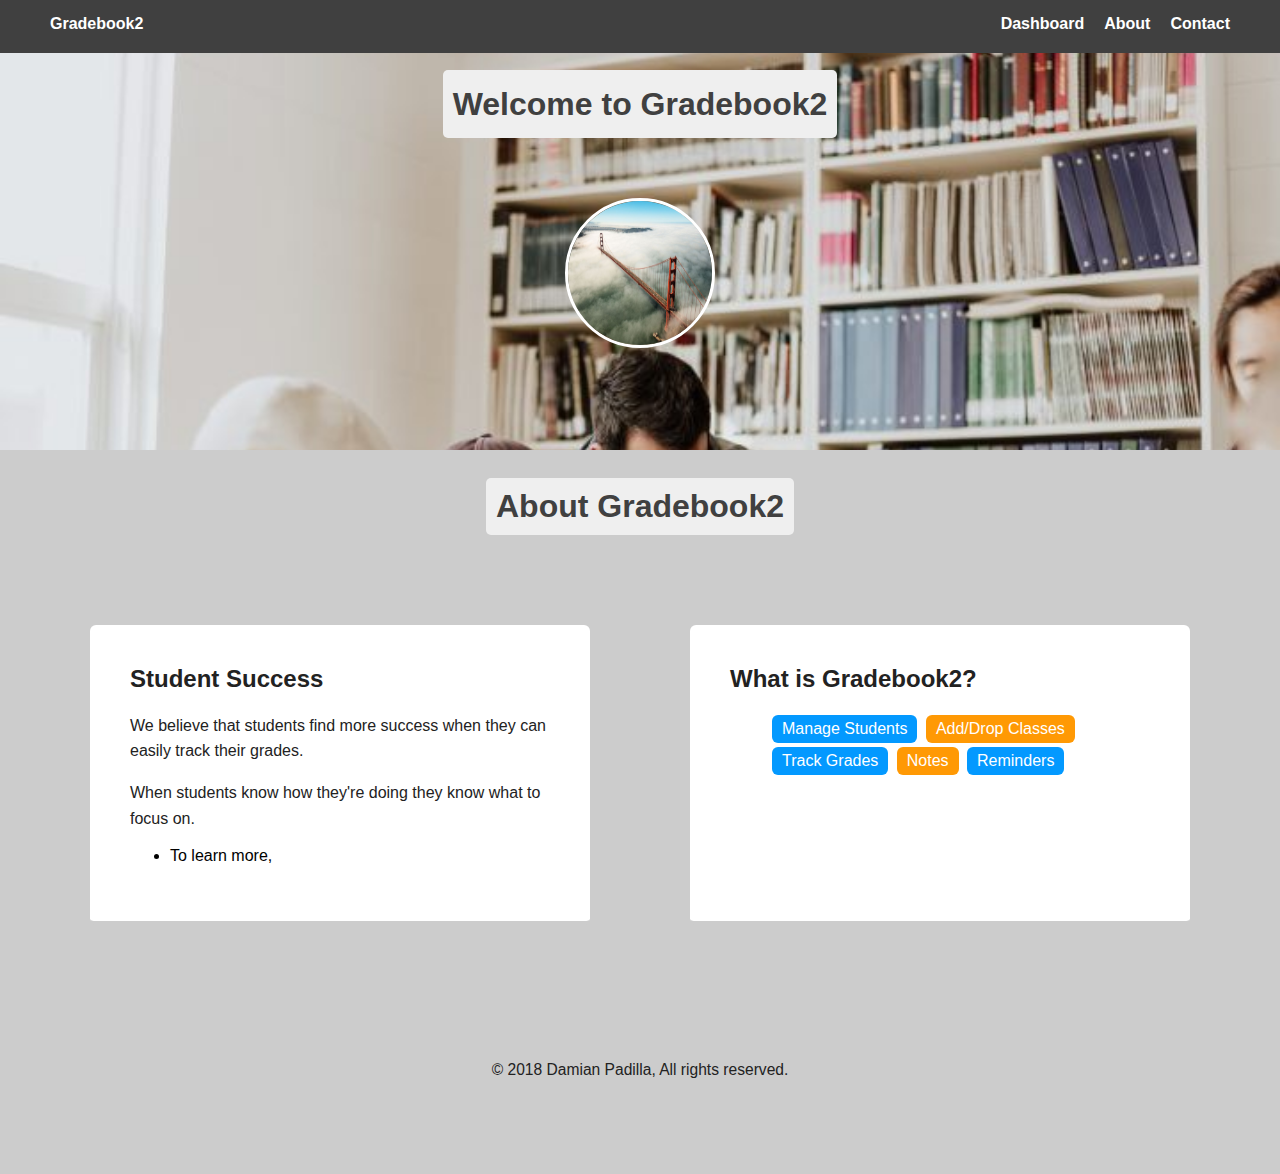
==== index.html @ f1ff925c "Added Files" ====
<!DOCTYPE html>
<html lang="en" dir="ltr">
  <head>
    <meta charset="utf-8">
    <title></title>
  <link rel="stylesheet" href="home.css">
</head>
  <body>

    <div class="main-nav">
      <ul class="nav">
        <li class="name">Gradebook2</li>
        <li><a href="dashboard.html">Dashboard</a></li>
        <li><a href="about.html">About</a></li>
        <li><a href="contact.html">Contact</a></li>
      </ul>
    </div>

<header>
  <h1>Welcome to Gradebook2</h1>
  <img src="sanfran.jpg" alt="Golden Gate Bridge" class="profile-image">


</header>
<br>
<h1 class="tag name">About Gradebook2</h1>
<main class="flex">
      <div class="card">
        <h2>Student Success</h2>
        <p>We believe that students find more success when they can easily track their grades.</p>
        <p>When students know how they're doing they know what to focus on.</p>
        <ul>
          <li class="aboutLink">To learn more, <a href="about.html">read our story.</a></li>
        </ul>
      </div>

      <div class="card">
        <h2>What is Gradebook2?</h2>
        <p> </p>
        <ul class="features">
          <li>Manage Students</li>
          <li>Add/Drop Classes</li>
          <li>Track Grades</li>
          <li>Notes</li>
          <li>Reminders</li>
        </ul>
        <p></p>
      </div>

    </main>


  </body>
  <footer>
  <ul>
    <li><a href="#" class="social twitter">Twitter</a></li>
    <li><a href="#" class="social linkedin">LinkedIn</a></li>
    <li><a href="#" class="social github">Github</a></li>
  </ul>
  <p class="copyright">&copy; 2018 Damian Padilla, All rights reserved.</p>
</footer>
</html>
---- home.css ----
/* Global Layout Set-up */
* {
  box-sizing: border-box;
}


body {
  margin: 0;
  padding: 0;
  text-align: center;
  font-family: 'Roboto', sans-serif;
  color: #222;
  background: #cccccc;
}
/* Link Styles */

a {
  text-decoration: none;
  color: white;
}
a:hover {
  color: #6633ff;
}

/* Section Styles */

.main-nav {
  width: 100%;
  background: #404040;
  min-height: 30px;
  padding: 10px;
  position: fixed;
  text-align: center;
}
.nav {
  display: flex;
  justify-content: space-around;
  font-weight: 700;
  list-style-type: none;
  margin: 0 auto;
  padding: 0;
}
.nav .name {
  display: none;
}
.nav li {
  padding: 5px 10px 10px 10px;
}
.nav a {
  transition: all .5s;
}
.nav a:hover {
  color: white
}

header {

  background-color: white;
  background: url('keyvisual.jpg');
  background-size:cover;
  background-repeat: no-repeat;
  background-position: left top;
  overflow: hidden;
  padding-top: 60px;
}
header {
  line-height: 1.5;
}
h1{
  background-color: #efefef;
  color: #404040;
  padding: 10px;
  border-radius: 5px;
  display: table;
  margin: 10px auto;
}
header .profile-image {
  margin-top: 50px;
  width: 150px;
  height: 150px;
  border-radius: 50%;
  border: 3px solid white;
  transition: all .5s;
}
header .profile-image:hover {
  transform: scale(1.2);
}
.tag {
  background-color: #efefef;
  color: #404040;
  padding: 10px;
  border-radius: 5px;
  display: table;
  margin: 10px auto;
}
.location {
  background-color: #222;
  color: white;
}
.card {
  margin: 30px;
  padding: 20px 40px 40px;
  max-width: 500px;
  text-align: left;
  background: #fff;
  border-bottom: 4px solid #ccc;
  border-radius: 6px;
}
.card:hover {
  border-color: #ff99ff;
}
.aboutLink{
  color: black;
}

ul.skills {
  padding: 0;
  text-align: center;
}

.features li {
  border-radius: 6px;
  display: inline-block;
  background: #ff9904;
  color: white;
  padding: 5px 10px;
  margin: 2px;
}

.features li:nth-child(odd) {
  background: #0399ff;
}

footer {
  width: 100%;
  min-height: 30px;
  padding: 20px 0 40px 20px;
}

footer .copyright {
  top: -8px;
  margin-right: 20px;
  font-size: .75em;
}

footer ul {
  list-style-type: none;
  margin: 0;
  padding: 0;
}

footer ul li {
  display: inline-block;
}

a.social {
  display: inline-block;
  text-indent: -9999px;
  margin-left: 5px;
  width: 30px;
  height: 30px;
  background-size: 30px 30px;
  opacity: .5;
  transition: all .25s;
}
a.twitter {
  background-image: url(images/twitter.svg);
}
a.linkedin {
  background-image: url(images/linkedin.svg);
}
a.github {
  background-image: url(images/github.svg);
}
a.social:hover {
  opacity: 1;
}
.clearfix {
  clear: both;
}

/* Styles for larger screens */
@media screen and (min-width: 720px) {

  .flex {
      display: flex;
      max-width: 1200px;
      justify-content: space-around;
      margin: 0 auto;
  }

  header {
    min-height: 450px;
  }

  .nav {
    max-width: 1200px;
  }

  .nav .name {
    display: block;
    margin-right: auto;
    color: white;
  }

  main {
    padding-top: 50px;
  }

  main p {
    line-height: 1.6em;
  }

  footer {
    font-size: 1.3em;
    max-width: 1200px;
    margin: 40px auto;
  }

}
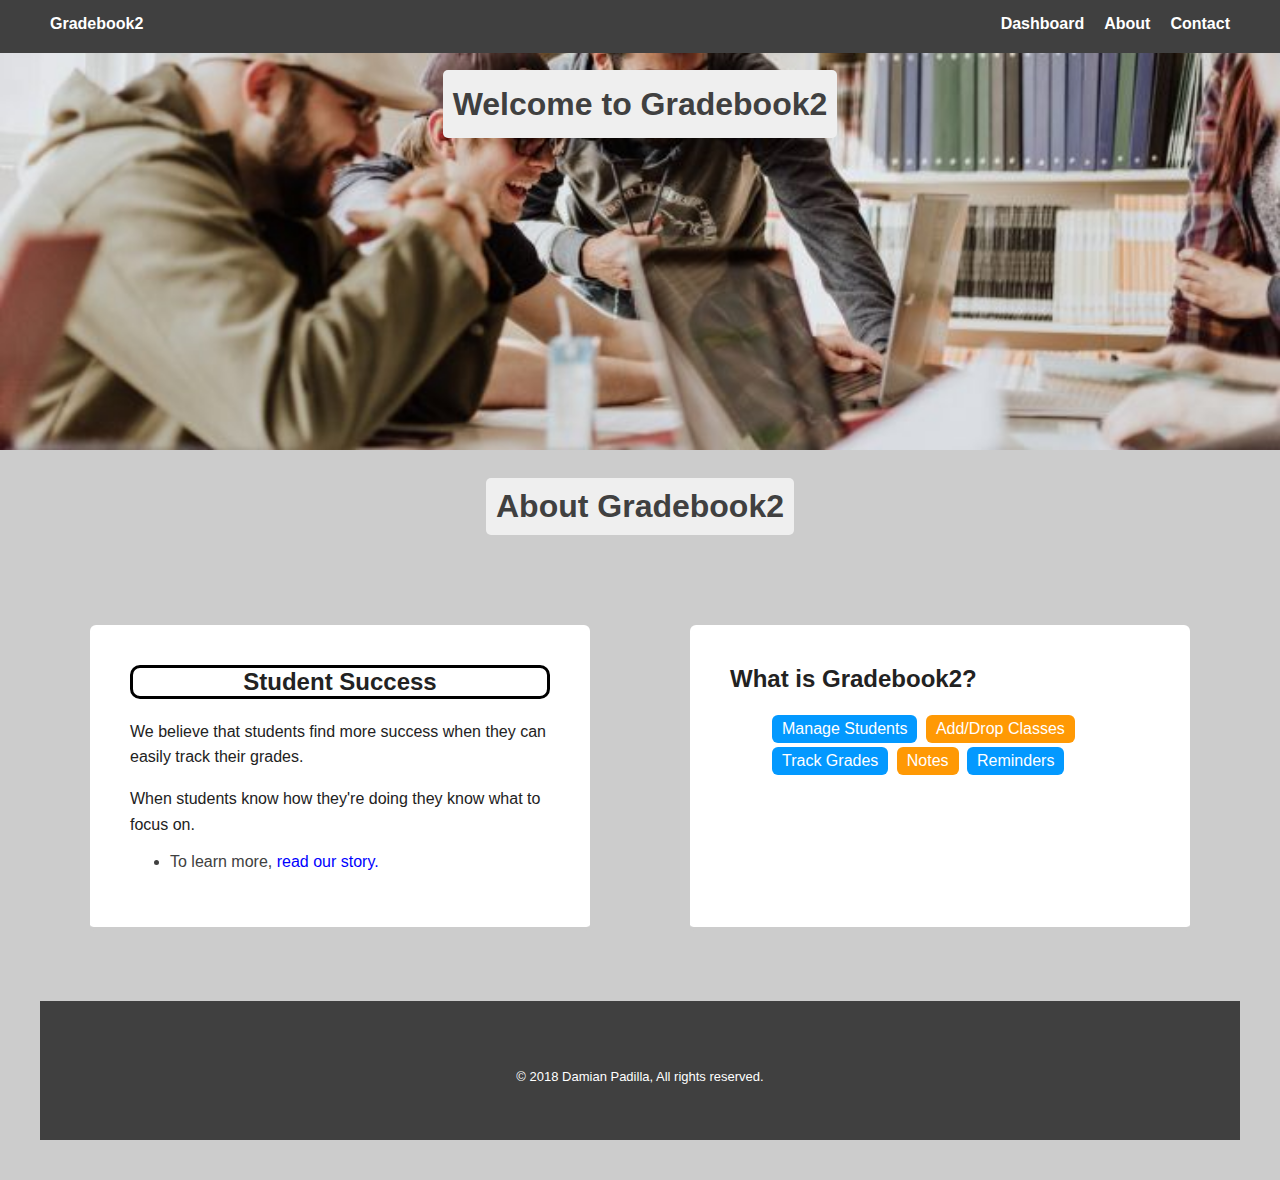
==== commit e790b22c: "Page Updates" ====
--- a/index.html
+++ b/index.html
@@ -7,9 +7,13 @@
 </head>
   <body>
 
+
+
+
+
     <div class="main-nav">
       <ul class="nav">
-        <li class="name">Gradebook2</li>
+        <li class="name"><a href="index.html">Gradebook2</a</li>
         <li><a href="dashboard.html">Dashboard</a></li>
         <li><a href="about.html">About</a></li>
         <li><a href="contact.html">Contact</a></li>
@@ -18,7 +22,7 @@
 
 <header>
   <h1>Welcome to Gradebook2</h1>
-  <img src="sanfran.jpg" alt="Golden Gate Bridge" class="profile-image">
+<!--<img src="sanfran.jpg" alt="Golden Gate Bridge" class="profile-image">-->
 
 
 </header>
@@ -26,11 +30,12 @@
 <h1 class="tag name">About Gradebook2</h1>
 <main class="flex">
       <div class="card">
-        <h2>Student Success</h2>
+        <h2 class="card-title">Student Success</h2>
         <p>We believe that students find more success when they can easily track their grades.</p>
         <p>When students know how they're doing they know what to focus on.</p>
         <ul>
-          <li class="aboutLink">To learn more, <a href="about.html">read our story.</a></li>
+          <li class="aboutLink">To learn more, <a href="about.html" class="aboutLinkText
+            ">read our story.</a></li>
         </ul>
       </div>
 
@@ -38,11 +43,11 @@
         <h2>What is Gradebook2?</h2>
         <p> </p>
         <ul class="features">
-          <li>Manage Students</li>
-          <li>Add/Drop Classes</li>
-          <li>Track Grades</li>
-          <li>Notes</li>
-          <li>Reminders</li>
+          <li class="manage">Manage Students</li>
+          <li class="addClass">Add/Drop Classes</li>
+          <li class="track">Track Grades</li>
+          <li class="notes">Notes</li>
+          <li class="reminders">Reminders</li>
         </ul>
         <p></p>
       </div>
@@ -53,10 +58,11 @@
   </body>
   <footer>
   <ul>
-    <li><a href="#" class="social twitter">Twitter</a></li>
-    <li><a href="#" class="social linkedin">LinkedIn</a></li>
-    <li><a href="#" class="social github">Github</a></li>
+    <li><a href="https://twitter.com/dpadizzy?lang=en" target="
+      "class="social twitter">Twitter</a></li>
+    <li><a href="https://www.linkedin.com/in/damian-padilla-9031287a/" target="_blank" class="social linkedin">LinkedIn</a></li>
+    <li><a href="https://github.com/Dpadizzy" target="_blank" class="social github">Github</a></li>
   </ul>
-  <p class="copyright">&copy; 2018 Damian Padilla, All rights reserved.</p>
+  <p class="copyright"><small>&copy; 2018 Damian Padilla, All rights reserved.</small></p>
 </footer>
 </html>
--- a/home.css
+++ b/home.css
@@ -30,8 +30,9 @@
   min-height: 30px;
   padding: 10px;
   position: fixed;
-  text-align: center;
-}
+  text-align: right;
+}
+
 .nav {
   display: flex;
   justify-content: space-around;
@@ -59,7 +60,7 @@
   background: url('keyvisual.jpg');
   background-size:cover;
   background-repeat: no-repeat;
-  background-position: left top;
+  background-position:left bottom;
   overflow: hidden;
   padding-top: 60px;
 }
@@ -109,8 +110,16 @@
 .card:hover {
   border-color: #ff99ff;
 }
+.card-title{
+  text-align: center;
+  border: solid black 3px;
+  border-radius: 10px
+}
 .aboutLink{
-  color: black;
+  color: #404040;
+}
+.aboutLinkText{
+  color: blue;
 }
 
 ul.skills {
@@ -129,18 +138,41 @@
 
 .features li:nth-child(odd) {
   background: #0399ff;
+  transition: all .5s;
+}
+.manage:hover{
+  transform: scale(1.2);
+  transition: all .5s;
+}
+.addClass:hover{
+  transform: scale(1.2);
+  transition: all .5s;
+}
+.track:hover{
+  transform: scale(1.2);
+  transition: all .5s;
+}
+.notes:hover{
+  transform: scale(1.2);
+  transition: all .5s;
+}
+.reminders:hover{
+  transform: scale(1.2);
+  transition: all .5s;
 }
 
 footer {
   width: 100%;
   min-height: 30px;
   padding: 20px 0 40px 20px;
+  background: #404040;
 }
 
 footer .copyright {
   top: -8px;
   margin-right: 20px;
   font-size: .75em;
+  color: white;
 }
 
 footer ul {
@@ -163,14 +195,14 @@
   opacity: .5;
   transition: all .25s;
 }
-a.twitter {
-  background-image: url(images/twitter.svg);
+a.social {
+  background-image: url(twitter.svg);
 }
 a.linkedin {
-  background-image: url(images/linkedin.svg);
+  background-image: url(linkedin.svg);
 }
 a.github {
-  background-image: url(images/github.svg);
+  background-image: url(github.svg);
 }
 a.social:hover {
   opacity: 1;
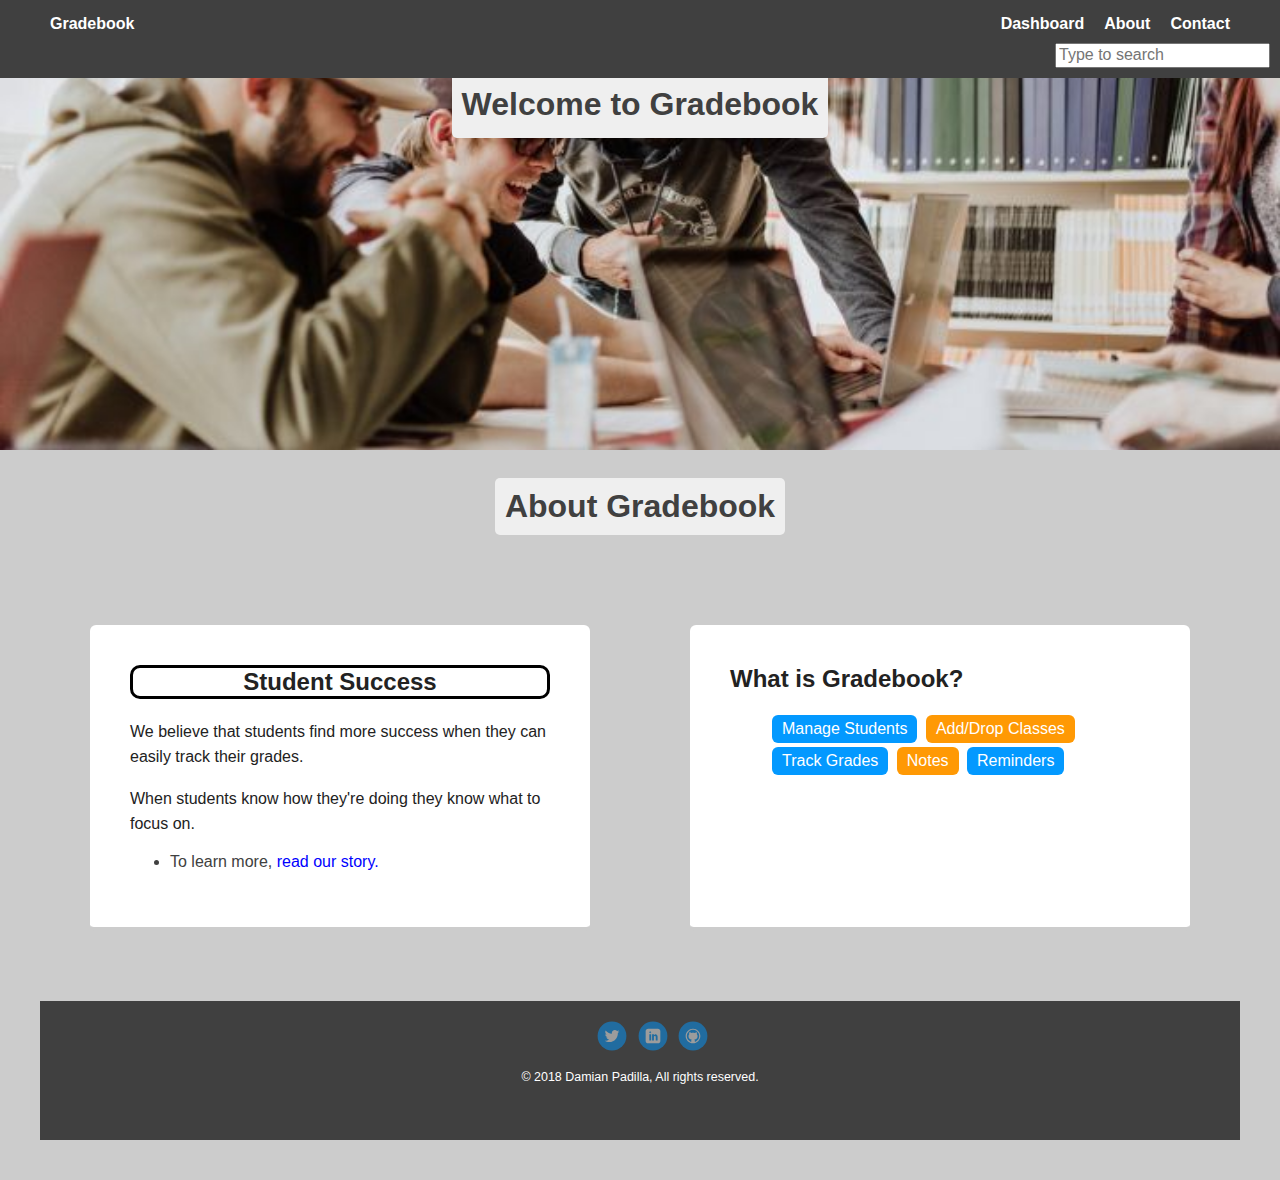
==== commit ff0ef206: "Added updated files" ====
--- a/index.html
+++ b/index.html
@@ -3,32 +3,40 @@
   <head>
     <meta charset="utf-8">
     <title></title>
-  <link rel="stylesheet" href="home.css">
-</head>
-  <body>
+    <link rel="stylesheet" href="normalize.css">
+    <link rel="stylesheet" href="home.css">
 
-
-
-
-
+  <meta charset="UTF-8">
+  <!-- <script defer src="https://use.fontawesome.com/release/v5.0.6/isall.js"></script> -->
+  <link rel="stylesheet" href="https://use.fontawesome.com/releases/v5.3.1/css/all.css" integrity="sha384-mzrmE5qonljUremFsqc01SB46JvROS7bZs3IO2EmfFsd15uHvIt+Y8vEf7N7fWAU" crossorigin="anonymous">
+    <title>Awesome Search Box</title>
     <div class="main-nav">
       <ul class="nav">
-        <li class="name"><a href="index.html">Gradebook2</a</li>
+        <li class="name"><a href="index.html">Gradebook</a</li>
         <li><a href="dashboard.html">Dashboard</a></li>
         <li><a href="about.html">About</a></li>
         <li><a href="contact.html">Contact</a></li>
       </ul>
+
+      <div class="search-box">
+         <input class="search-txt" type="text" name="" placeholder="Type to search"/>
+         <a class="search-btn" href="#">
+          <i class="fas fa-search"></i>
+         </a>
+      </div>
     </div>
 
+</head>
+  <body>
 <header>
-  <h1>Welcome to Gradebook2</h1>
+  <h1>Welcome to Gradebook</h1>
 <!--<img src="sanfran.jpg" alt="Golden Gate Bridge" class="profile-image">-->
+</header>
 
+<br>
+<h1 class="tag name">About Gradebook</h1>
+<main class="flex">
 
-</header>
-<br>
-<h1 class="tag name">About Gradebook2</h1>
-<main class="flex">
       <div class="card">
         <h2 class="card-title">Student Success</h2>
         <p>We believe that students find more success when they can easily track their grades.</p>
@@ -40,7 +48,7 @@
       </div>
 
       <div class="card">
-        <h2>What is Gradebook2?</h2>
+        <h2>What is Gradebook?</h2>
         <p> </p>
         <ul class="features">
           <li class="manage">Manage Students</li>
@@ -52,9 +60,14 @@
         <p></p>
       </div>
 
+
+
     </main>
 
 
+<!-- <script src="dashboard.js">
+
+</script> -->
   </body>
   <footer>
   <ul>
